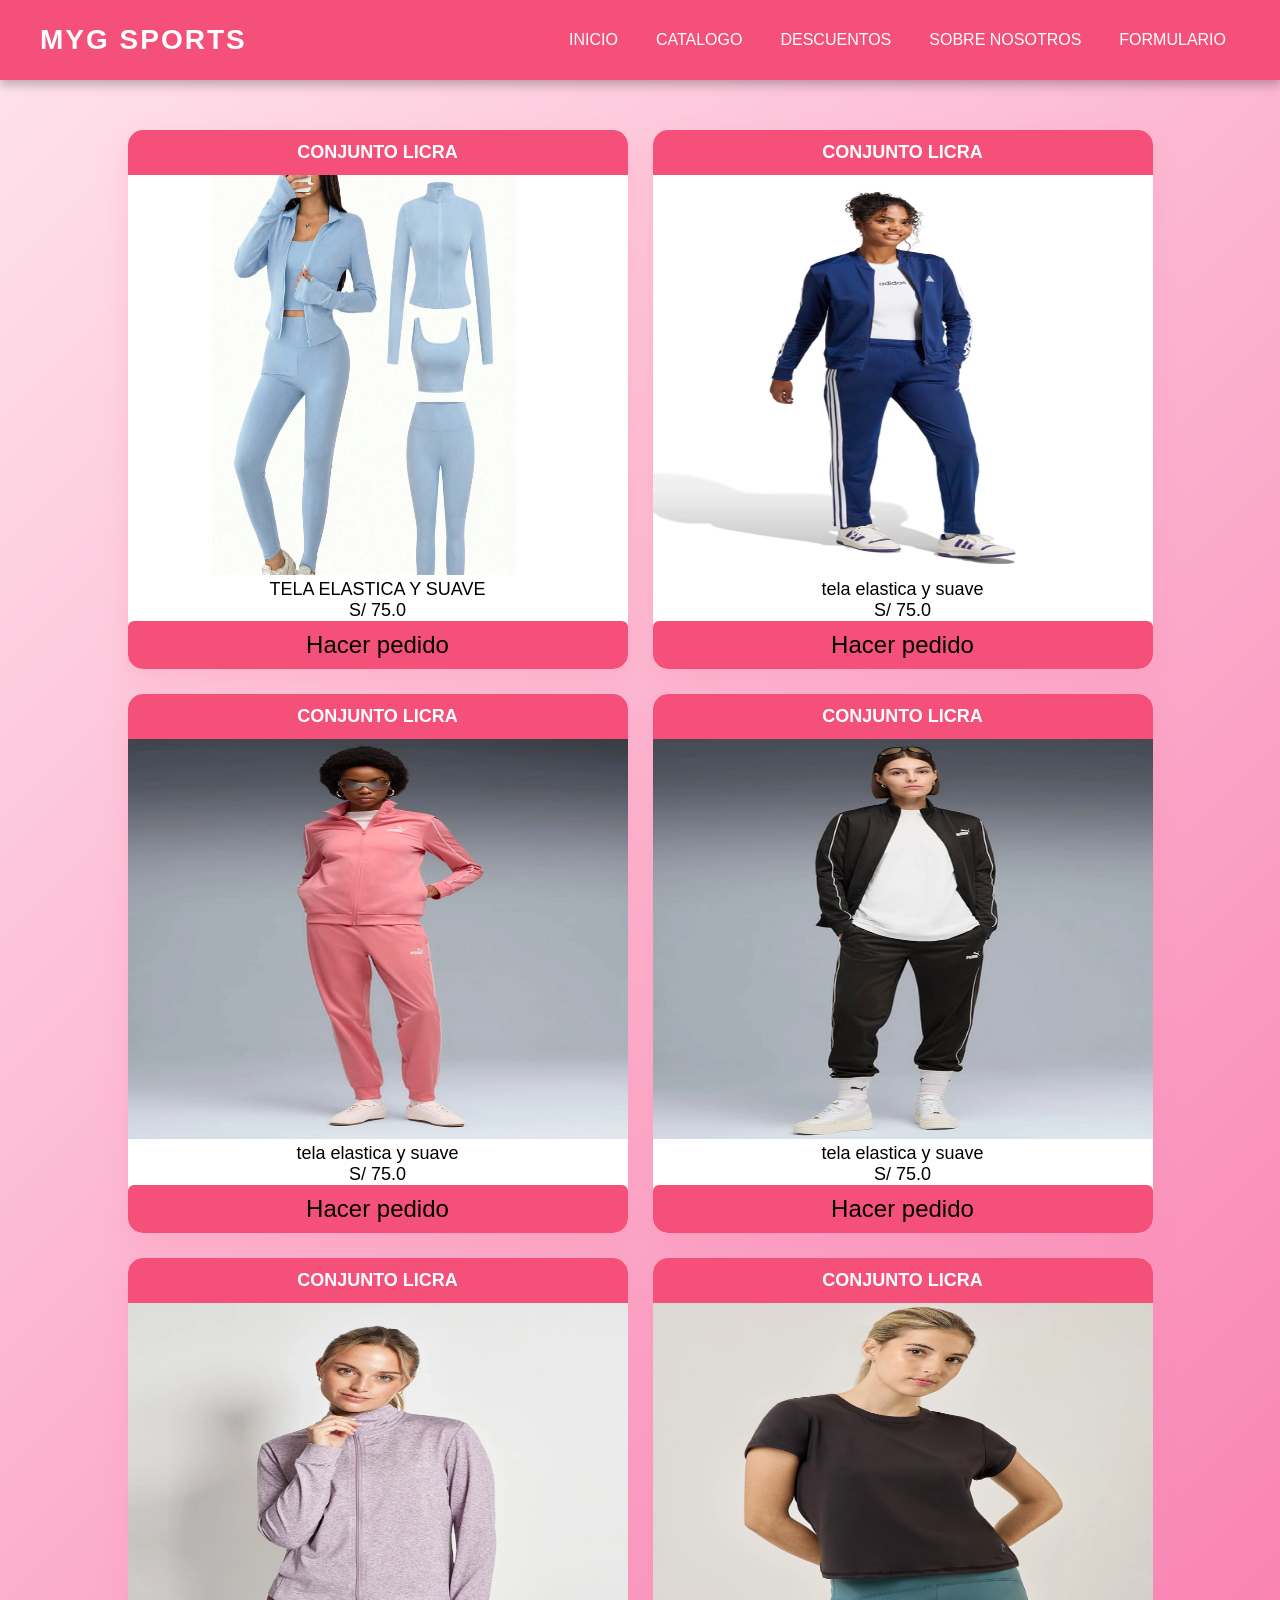
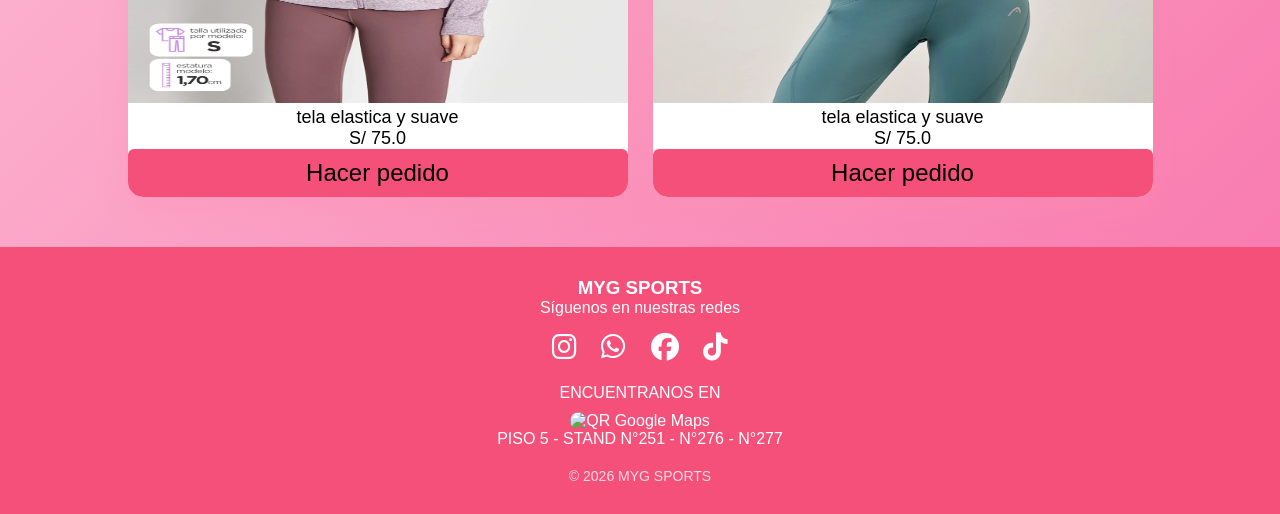
==== mujer.html @ dfee62f7 "Add files via upload" ====
<!DOCTYPE html>
<html lang="es">
<head>
    <meta charset="UTF-8">
    <meta name="viewport" content="width=device-width, initial-scale=1.0">
    <title>CATALOGO MUJER</title>
    <link rel="stylesheet" href="vym.css">
    <link rel="stylesheet" href="https://cdnjs.cloudflare.com/ajax/libs/font-awesome/6.5.0/css/all.min.css">
</head>

<body>

<!-- BARRA -->    
<nav>
    <h1>MYG SPORTS</h1>
    <ul class="menu">
        <li><a href="index.html">INICIO</a></li>
        <li><a href="catalogo.html">CATALOGO</a>
            <ul class="submenu">
                <li><a href="mujer.html">MUJER</a></li>
                <li><a href="varon.html">VARON</a></li>
            </ul>
        </li>
        <li><a href="desyprom.html">DESCUENTOS</a></li>
        <li><a href="qmyg.html">SOBRE NOSOTROS</a></li>
        <li><a href="formularios.html">FORMULARIO</a></li>
        
    </ul>
</nav>

<!-- CONTENIDO -->
<div class="fondo">

    <div class="card">
        <h2>CONJUNTO LICRA</h2>
        <img src="img/conjunto_celeste.png" alt="">
        <p class="descripcion">TELA ELASTICA Y SUAVE</p>
        <p class="descripcion">S/ 75.0</p>
        <a class="obtener" href="https://wa.me/51999999999?text=Hola,%20quiero%20el%20Conjunto%20Fitness" target="_blank">Hacer pedido</a>
    </div>

    <div class="card">
        <h2>CONJUNTO LICRA</h2>
        <img src="img/6.webp" alt="">
        <p class="descripcion">tela elastica y suave</p>
        <p class="descripcion">S/ 75.0</p>
        <a class="obtener" href="https://wa.me/51999999999?text=Hola,%20quiero%20el%20Conjunto%20Fitness" target="_blank">Hacer pedido</a>
    </div>

    <div class="card">
        <h2>CONJUNTO LICRA</h2>
        <img src="img/7.webp" alt="">
        <p class="descripcion">tela elastica y suave</p>
        <p class="descripcion">S/ 75.0</p>
        <a class="obtener" href="https://wa.me/51999999999?text=Hola,%20quiero%20el%20Conjunto%20Fitness" target="_blank">Hacer pedido</a>
    </div>

    <div class="card">
        <h2>CONJUNTO LICRA</h2>
        <img src="img/8.webp" alt="">
        <p class="descripcion">tela elastica y suave</p>
        <p class="descripcion">S/ 75.0</p>
        <a class="obtener" href="https://wa.me/51999999999?text=Hola,%20quiero%20el%20Conjunto%20Fitness" target="_blank">Hacer pedido</a>
    </div>

    <div class="card">
        <h2>CONJUNTO LICRA</h2>
        <img src="img/9.webp" alt="">
        <p class="descripcion">tela elastica y suave</p>
        <p class="descripcion">S/ 75.0</p>
        <a class="obtener" href="https://wa.me/51999999999?text=Hola,%20quiero%20el%20Conjunto%20Fitness" target="_blank">Hacer pedido</a>
    </div>

    <div class="card">
        <h2>CONJUNTO LICRA</h2>
        <img src="img/10.webp" alt="">
        <p class="descripcion">tela elastica y suave</p>
        <p class="descripcion">S/ 75.0</p>
        <a class="obtener" href="https://wa.me/51999999999?text=Hola,%20quiero%20el%20Conjunto%20Fitness" target="_blank">Hacer pedido</a>
    </div>
    

</div>

<footer class="footer">

    <div class="footer-contenido">

        <h3>MYG SPORTS</h3>
        <p>Síguenos en nuestras redes</p>

        <!-- REDES -->
        <div class="redes">
            <a href="https://www.instagram.com/mg.sport.00?igsh=enFkMGk0Y3Y4NmFn" target="_blank"><i class="fab fa-instagram"></i></a>
            <a href="https://api.whatsapp.com/message/JHXOCGTK5J3AD1?autoload=1&app_absent=0" target="_blank"><i class="fab fa-whatsapp"></i></a>
            <a href="#" target="_blank"><i class="fab fa-facebook"></i></a>
            <a href="https://www.tiktok.com/@myg.sport28?_r=1&_t=ZS-95tHpKw0Hh7" target="_blank"><i class="fab fa-tiktok"></i></a>
        </div>

        <div class="qr">
    <p>ENCUENTRANOS EN</p>
    <!-- Aquí generamos un QR para la ubicación de Google Maps -->
    <img src="https://api.qrserver.com/v1/create-qr-code/?size=150x150&data=https://www.google.com/maps/place/Centro+Comercial+28+de+Julio+de+Manzanilla/@-12.0609793,-77.0161466,17z/data=!3m1!4b1!4m6!3m5!1s0x9105c8a1b63eb821:0x7d378ae889f78714!8m2!3d-12.0609846!4d-77.0135717!16s%2Fg%2F11c584b3fs?entry=ttu&g_ep=EgoyMDI2MDQyMi4wIKXMDSoASAFQAw%3D%3D" alt="QR Google Maps">
    <p>PISO 5 - STAND N°251 - N°276 - N°277</p>
</div>

        <p class="copy">© 2026 MYG SPORTS</p>

    </div>

</footer>

</body>
</html>
---- vym.css ----
/* ===== RESET GENERAL ===== */
* {
    margin: 0;
    padding: 0;
    box-sizing: border-box;
    font-family: 'Segoe UI', sans-serif;
}

/* ===== BODY ===== */
body {
    background: linear-gradient(135deg, #ffe4ec, #f873aa);
    min-height: 100vh;
    display: flex;
    flex-direction: column;

    /* espacio para el nav fijo */
    padding-top: 80px;
}

/* ===== NAVBAR FIJO ===== */
nav {
    position: fixed;
    top: 0;
    left: 0;
    width: 100%;
    height: 80px;
    background: #f55079;
    color: white;
    padding: 0 40px;
    display: flex;
    align-items: center;
    justify-content: space-between;
    box-shadow: 0 5px 10px rgba(0, 0, 0, 0.25);
    z-index: 1000;
}

/* título */
nav h1 {
    font-size: 28px;
    letter-spacing: 2px;
}

/* ===== MENÚ PRINCIPAL ===== */
.menu {
    list-style: none;
    display: flex;
    gap: 10px;
    align-items: center;
}

/* items */
.menu li {
    position: relative;
}

/* links */
.menu a {
    color: white;
    text-decoration: none;
    display: block;
    padding: 10px 14px;
    font-size: 16px;
    border-radius: 6px;
    transition: all 0.3s ease;
}

/* hover links */
.menu a:hover {
    background: #f590b2;
    transform: translateY(-2px);
}

/* ===== SUBMENÚ ===== */
.submenu {
    display: none;
    position: absolute;
    top: 100%;
    left: 0;
    background: #fa87a4;
    list-style: none;
    min-width: 150px;
    border-radius: 8px;
    overflow: hidden;
    box-shadow: 0 8px 20px rgba(0, 0, 0, 0.2);
}

/* items submenu */
.submenu li a {
    padding: 12px;
    font-size: 14px;
}

/* hover submenu */
.submenu li a:hover {
    background: #f5a1bc;
}

/* mostrar submenu (desktop) */
.menu li:hover .submenu,
.menu li:focus-within .submenu {
    display: block;
}

/* ===== CONTENIDO ===== */
.fondo {
    flex: 1;
    display: flex;
    justify-content: center;
    gap: 25px;
    padding: 50px;
    flex-wrap: wrap;
}

/* ===== CARDS ===== */
.card {
    background: white;
    width: 100%;
    max-width: 500px ;
    border-radius: 15px;
    overflow: hidden;
    box-shadow: 0 10px 25px rgba(255, 143, 171, 0.3);
    text-align: center;
    transition: all 0.3s ease;
}

/* hover card */
.card:hover {
    transform: translateY(-8px) scale(1.03);
}

/* título card */
.card h2 {
    background: #f55079;
    color: white;
    padding: 12px;
    font-size: 18px;
}

/* imagen */
.card img {
    width: 100%;
    height: 400px;
    object-fit: fill;
}

/* descripción */
.descripcion {
    padding: 0px;
    font-size: 18px;
    color: #000000;
}
.card a{
    color: rgb(0, 0, 0);
    text-decoration: none;
    display: block;
    padding: 10px 14px;
    font-size: 24px;
    border-radius: 6px;
    transition: all 0.3s ease;
    background: #f55079;
}

/* ===== FOOTER ===== */
.footer {
    background: #f55079;
    color: white;
    text-align: center;
    padding: 30px 20px;
}

/* contenedor */
.footer-contenido {
    max-width: 800px;
    margin: auto;
}

/* redes */
.redes {
    margin: 15px 0;
}

.redes a {
    color: white;
    font-size: 28px;
    margin: 0 10px;
    transition: 0.3s;
}

/* hover bonito */
.redes a:hover {
    color: #ffd1dc;
    transform: scale(1.2);
}

/* QR */
.qr {
    margin-top: 20px;
}

.qr img {
    margin-top: 10px;
    border-radius: 10px;
}

/* copy */
.copy {
    margin-top: 20px;
    font-size: 14px;
    opacity: 0.8;
}

/* ===== RESPONSIVE ===== */
@media (max-width: 768px) {

    nav {
        padding: 0 20px;
    }

    nav h1 {
        font-size: 20px;
    }

    .menu {
        gap: 5px;
    }

    .menu a {
        padding: 8px 10px;
        font-size: 14px;
    }

    .fondo {
        padding: 20px;
    }
}
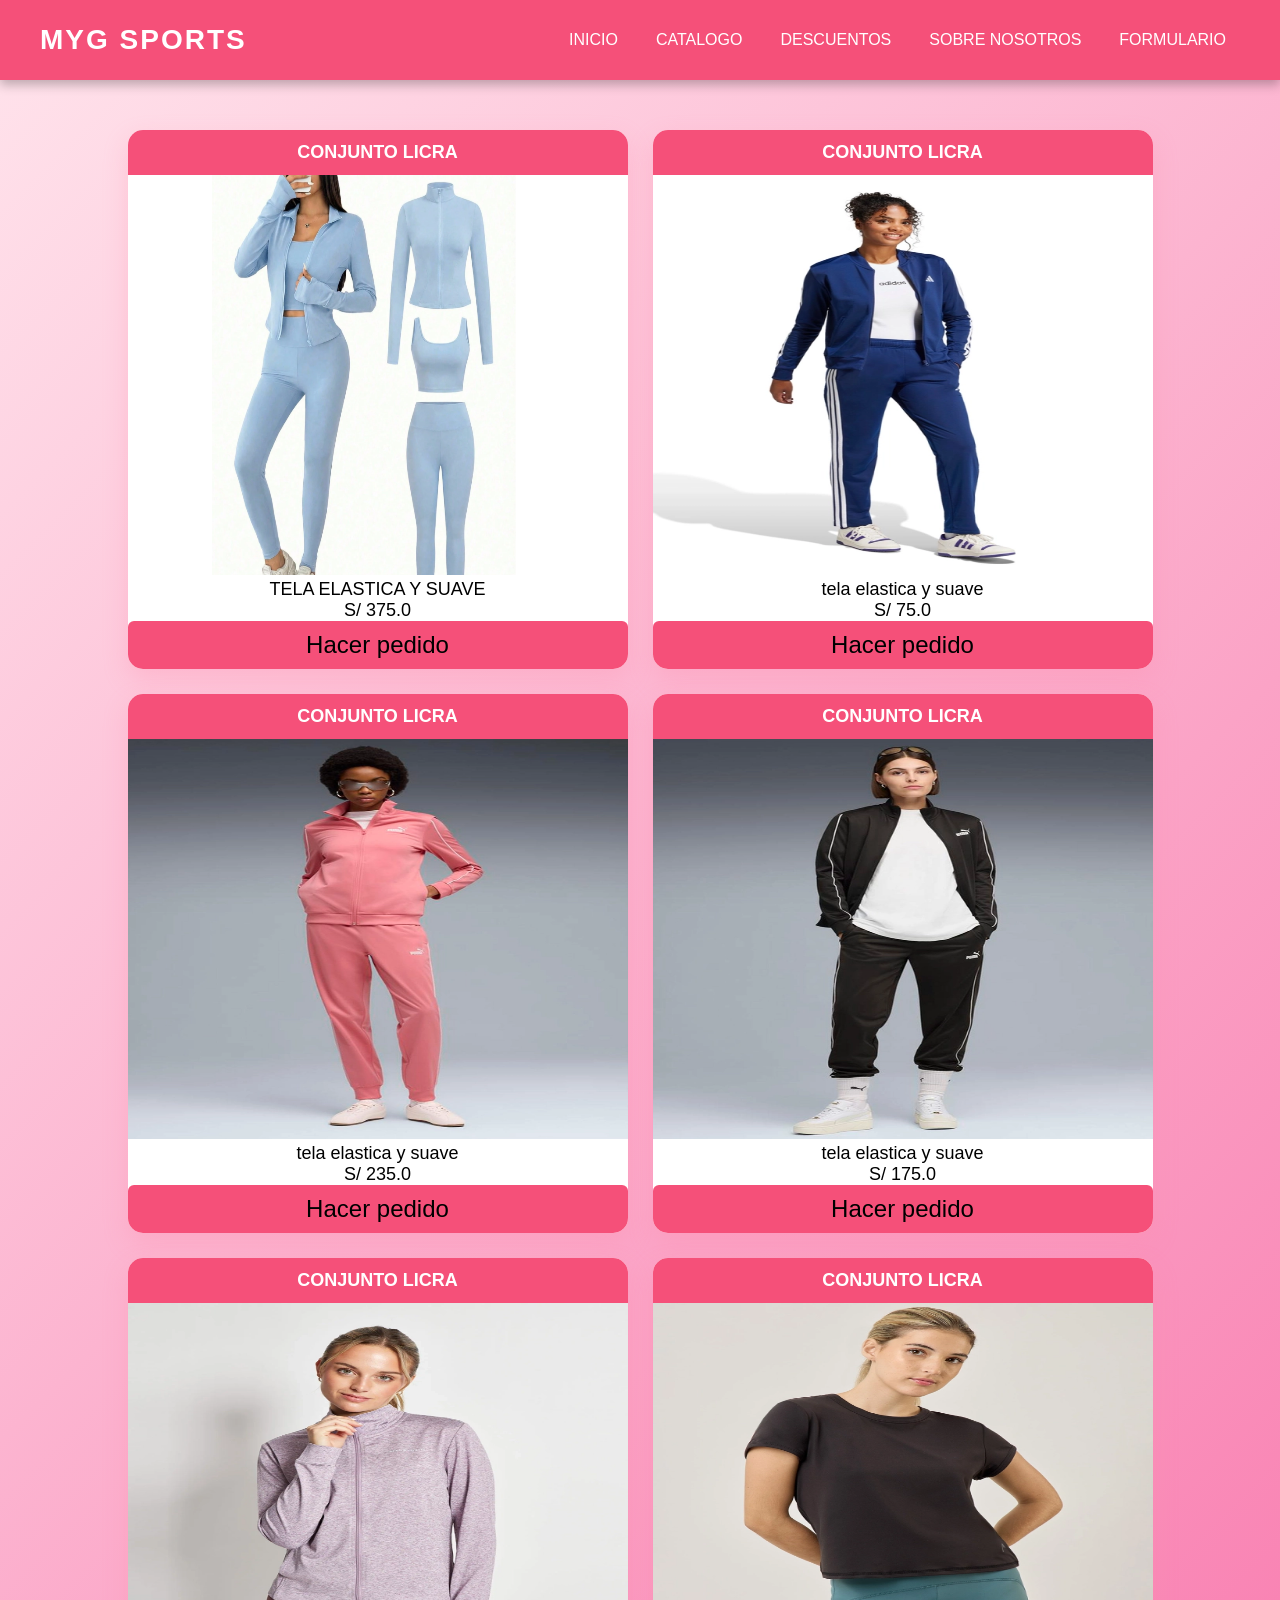
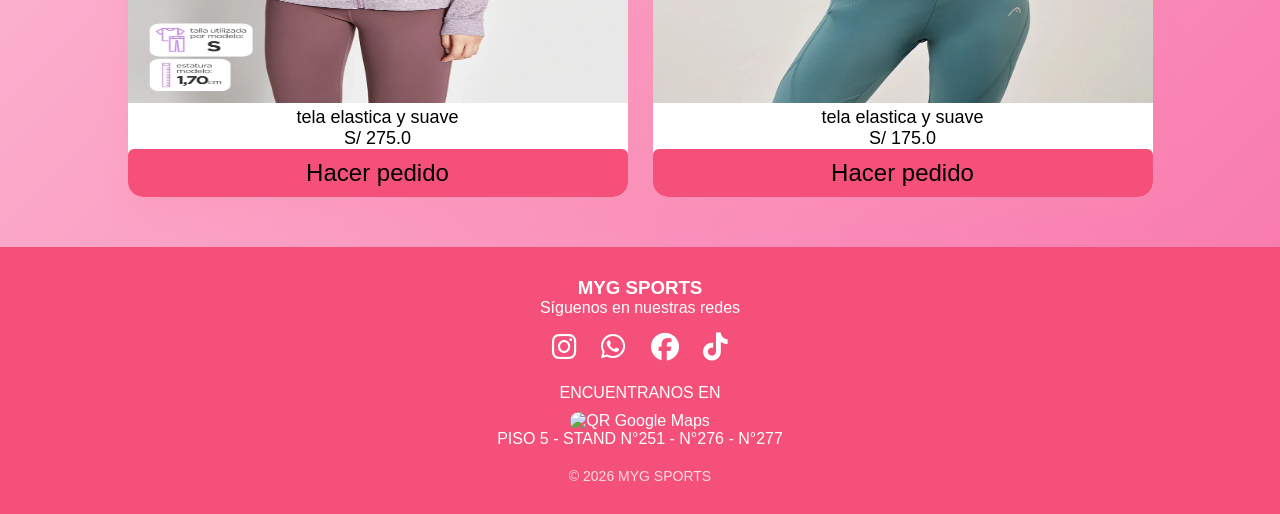
==== commit 77c20247: "Update mujer.html" ====
--- a/mujer.html
+++ b/mujer.html
@@ -35,7 +35,7 @@
         <h2>CONJUNTO LICRA</h2>
         <img src="img/conjunto_celeste.png" alt="">
         <p class="descripcion">TELA ELASTICA Y SUAVE</p>
-        <p class="descripcion">S/ 75.0</p>
+        <p class="descripcion">S/ 375.0</p>
         <a class="obtener" href="https://wa.me/51999999999?text=Hola,%20quiero%20el%20Conjunto%20Fitness" target="_blank">Hacer pedido</a>
     </div>
 
@@ -51,7 +51,7 @@
         <h2>CONJUNTO LICRA</h2>
         <img src="img/7.webp" alt="">
         <p class="descripcion">tela elastica y suave</p>
-        <p class="descripcion">S/ 75.0</p>
+        <p class="descripcion">S/ 235.0</p>
         <a class="obtener" href="https://wa.me/51999999999?text=Hola,%20quiero%20el%20Conjunto%20Fitness" target="_blank">Hacer pedido</a>
     </div>
 
@@ -59,7 +59,7 @@
         <h2>CONJUNTO LICRA</h2>
         <img src="img/8.webp" alt="">
         <p class="descripcion">tela elastica y suave</p>
-        <p class="descripcion">S/ 75.0</p>
+        <p class="descripcion">S/ 175.0</p>
         <a class="obtener" href="https://wa.me/51999999999?text=Hola,%20quiero%20el%20Conjunto%20Fitness" target="_blank">Hacer pedido</a>
     </div>
 
@@ -67,7 +67,7 @@
         <h2>CONJUNTO LICRA</h2>
         <img src="img/9.webp" alt="">
         <p class="descripcion">tela elastica y suave</p>
-        <p class="descripcion">S/ 75.0</p>
+        <p class="descripcion">S/ 275.0</p>
         <a class="obtener" href="https://wa.me/51999999999?text=Hola,%20quiero%20el%20Conjunto%20Fitness" target="_blank">Hacer pedido</a>
     </div>
 
@@ -75,7 +75,7 @@
         <h2>CONJUNTO LICRA</h2>
         <img src="img/10.webp" alt="">
         <p class="descripcion">tela elastica y suave</p>
-        <p class="descripcion">S/ 75.0</p>
+        <p class="descripcion">S/ 175.0</p>
         <a class="obtener" href="https://wa.me/51999999999?text=Hola,%20quiero%20el%20Conjunto%20Fitness" target="_blank">Hacer pedido</a>
     </div>
     
@@ -111,4 +111,4 @@
 </footer>
 
 </body>
-</html>+</html>
